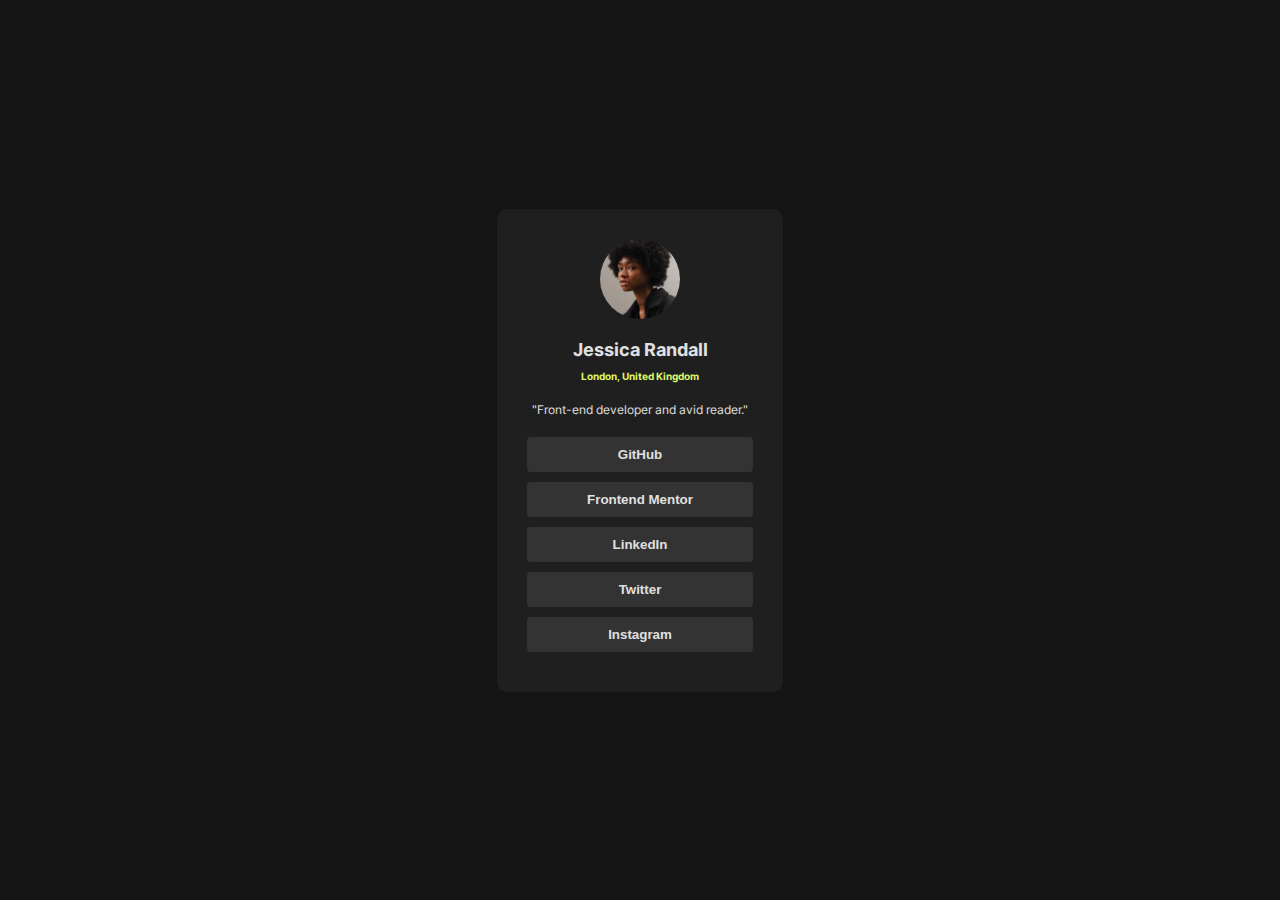
==== Practice/03-SocialPage/index.html @ cfa7f127 "Test" ====
<!DOCTYPE html>
<html>
    <head>
        <meta charset="UTF-8"/>
        <meta name="viewport" content="width=device-width, initial-scale=1.0" />
        <title>Social</title>
        <link rel="stylesheet" href="styles/main.css"/>
    </head>
    <body>
        <main>
            <section class="personal-card-section">
                <div class="personal-card-container">
                    <div class="personal-card-head">
                    <img src="images/avatar-jessica.jpeg" alt="Picture of a girl"/>
                    <h2>Jessica Randall</h2>
                    <p><span>London, United Kingdom</span></p>
                    <p><span>"Front-end developer and avid reader."</span></p>
                    </div>
                    <div class="personal-card-body">
                    <button>GitHub</button>
                    <button>Frontend Mentor</button>
                    <button>LinkedIn</button>
                    <button>Twitter</button>
                    <button>Instagram</button>
                    </div>

                </div>
            </section>
        </main>
    </body>
</html>
---- Practice/03-SocialPage/styles/main.css ----
@font-face {
    font-family: Inter;
    src: url(../fonts/Inter-VariableFont_slnt\,wght.ttf);
}
* {
    margin: 0;
    padding: 0;
    box-sizing: border-box;
}
html{
    font-size: 62.5%;
}
body{
    background-color: #141414;
    color: #e0e0e0;
    
}
main{
    display: flex;
    align-items: center;
    justify-content: center;
    height: 100vh;
}
.personal-card-container{
    background-color: #1f1f1f;
    border-radius: 10px;
    padding: 3rem;
    font-family: "Inter", sans-serif;
    font-size: 1.2rem;
    
}
.personal-card-head img{
border-radius: 50%;
width: 8rem;
margin-bottom: 2rem;

}
.personal-card-head h2{
    margin-bottom: 1rem;
}
.personal-card-head p{
    margin-bottom: 2rem;
}
.personal-card-head{
    justify-content: center;
    align-items: center;
}
.personal-card-body,.personal-card-head{
    display: flex;
    flex-direction: column;
}
.personal-card-body button{
    color:#e0e0e0;
    background-color: #333333;
    border: none;
    border-radius: 0.4rem;
    margin-bottom: 1rem;
    padding: 1rem 6rem;
    font-weight: 600;
}
.personal-card-head :nth-child(3){
color:#dbf668;
font-size: 1rem;
font-weight: 700;
}
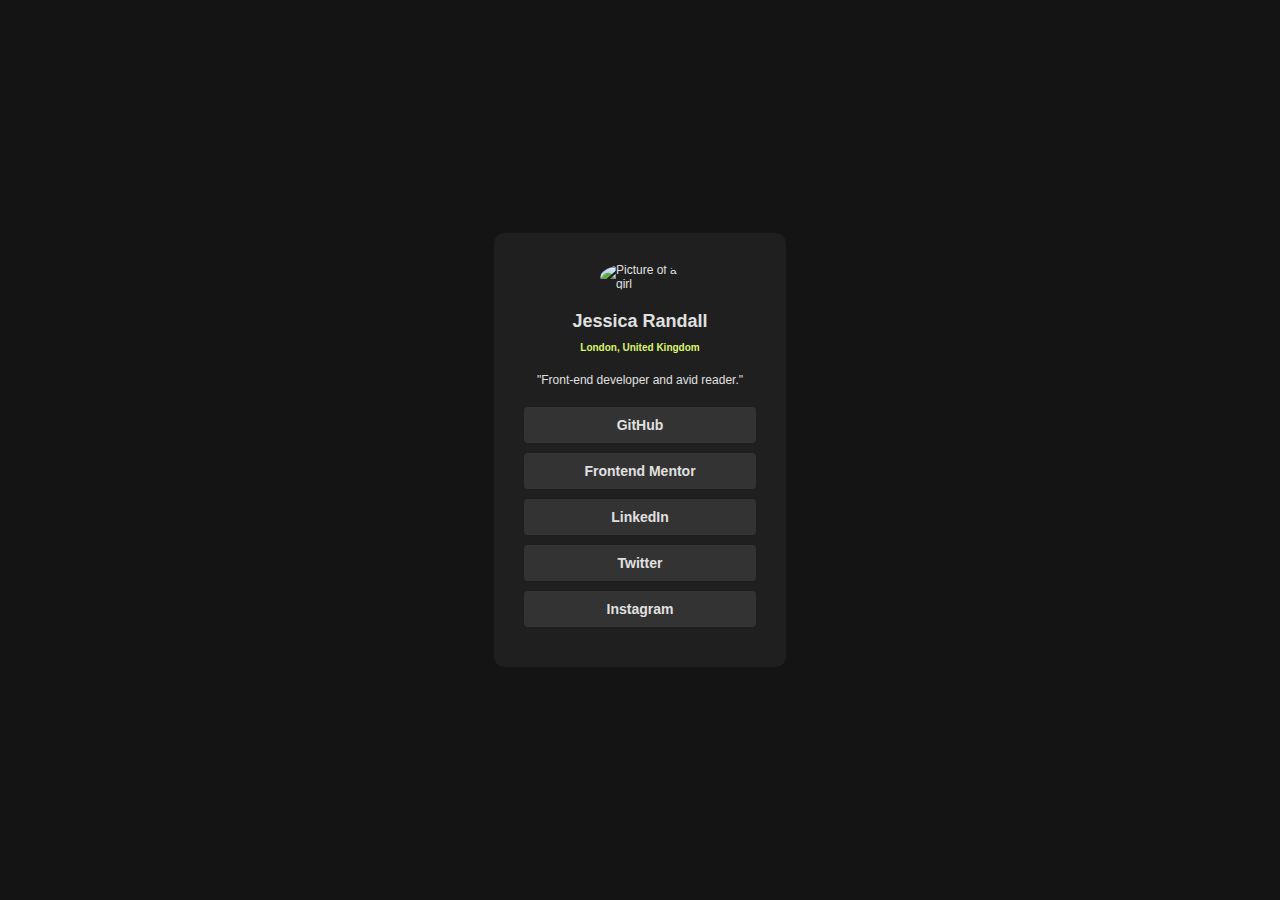
==== commit 650a919f: "solving structure and semantics 03-SocialPage" ====
--- a/Practice/03-SocialPage/index.html
+++ b/Practice/03-SocialPage/index.html
@@ -10,19 +10,20 @@
         <main>
             <section class="personal-card-section">
                 <div class="personal-card-container">
-                    <div class="personal-card-head">
+                    <header class="personal-card-head">
                     <img src="images/avatar-jessica.jpeg" alt="Picture of a girl"/>
                     <h2>Jessica Randall</h2>
                     <p><span>London, United Kingdom</span></p>
                     <p><span>"Front-end developer and avid reader."</span></p>
-                    </div>
-                    <div class="personal-card-body">
-                    <button>GitHub</button>
-                    <button>Frontend Mentor</button>
-                    <button>LinkedIn</button>
-                    <button>Twitter</button>
-                    <button>Instagram</button>
-                    </div>
+                    </header>
+                    <ul class="personal-card-body">
+                    <li><a href="#">GitHub</a></li>
+                    <li><a href="#">Frontend Mentor</a></li>
+                    <li><a href="#">LinkedIn</a></li>
+                    <li><a href="#">Twitter</a></li>
+                    <li><a href="#">Instagram</a></li>
+                    
+                    </ul>
 
                 </div>
             </section>
--- a/Practice/03-SocialPage/styles/main.css
+++ b/Practice/03-SocialPage/styles/main.css
@@ -45,18 +45,32 @@
     justify-content: center;
     align-items: center;
 }
-.personal-card-body,.personal-card-head{
+
+.personal-card-body , .personal-card-head{
     display: flex;
     flex-direction: column;
 }
-.personal-card-body button{
-    color:#e0e0e0;
+.personal-card-body li{
+    text-align: center;
+    list-style: none;
     background-color: #333333;
     border: none;
     border-radius: 0.4rem;
     margin-bottom: 1rem;
     padding: 1rem 6rem;
     font-weight: 600;
+    font-size: 1.4rem;
+    font-family: "Inter", sans-serif;
+    transition: 0.1s ease;
+}
+.personal-card-body li a {
+    text-decoration: none;
+    color:inherit;
+}
+.personal-card-body li:hover{
+background-color: #c4f82a;
+color: #000000 !important;
+transform: scale(1.1)
 }
 .personal-card-head :nth-child(3){
 color:#dbf668;
